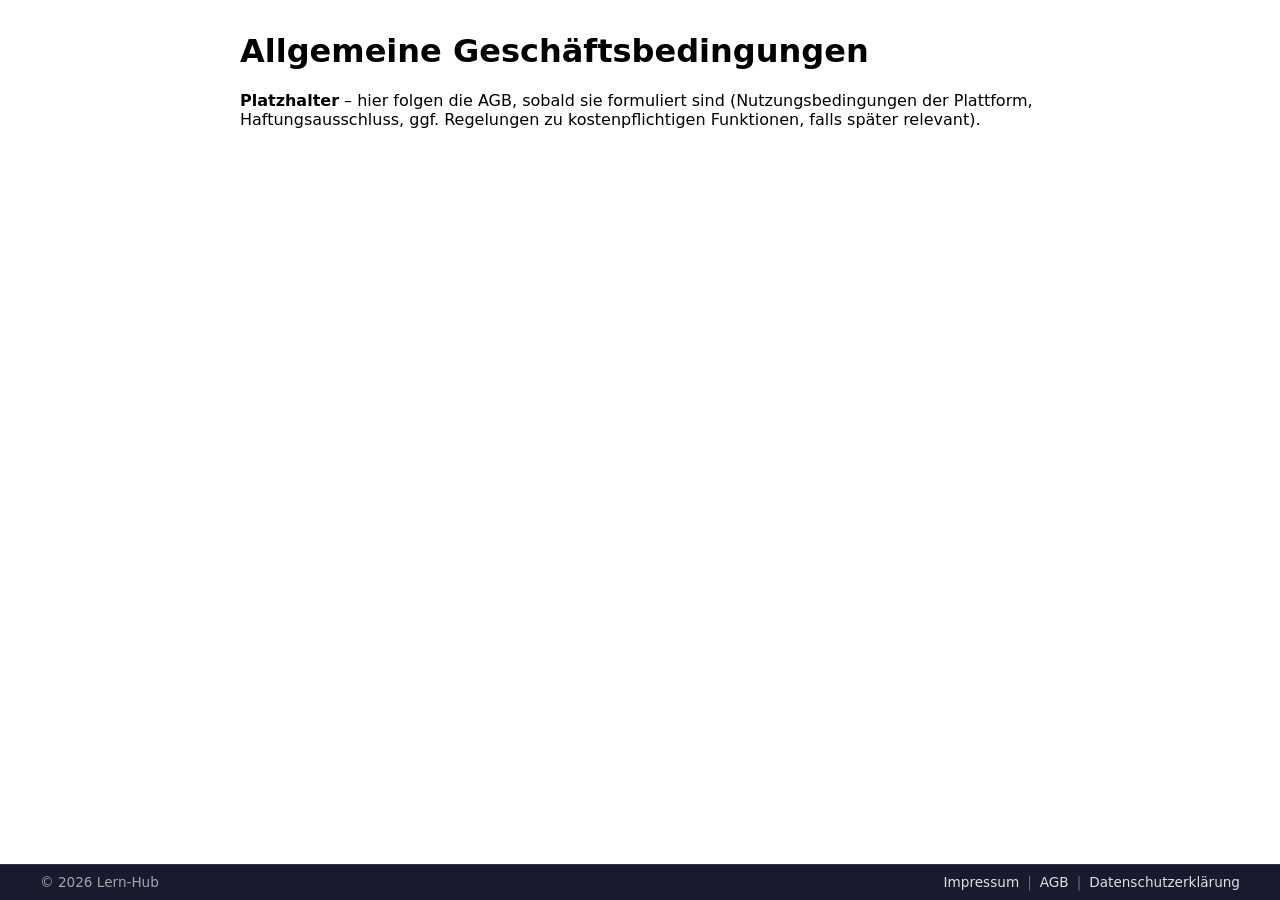
==== footer-agb.html @ 0b38438c "Add files via upload" ====
<!DOCTYPE html>
<html lang="de">
<head>
  <meta charset="UTF-8">
  <meta name="viewport" content="width=device-width, initial-scale=1.0">
  <title>AGB – Lern-Hub</title>
  <link rel="stylesheet" href="/footer-style.css">
</head>
<body>
  <main style="max-width: 800px; margin: 2rem auto; padding: 0 1rem; font-family: system-ui, sans-serif;">
    <h1>Allgemeine Geschäftsbedingungen</h1>
    <p><strong>Platzhalter</strong> – hier folgen die AGB, sobald sie formuliert sind
      (Nutzungsbedingungen der Plattform, Haftungsausschluss, ggf. Regelungen
      zu kostenpflichtigen Funktionen, falls später relevant).</p>
  </main>
  <script src="/footer-config.js"></script>
  <script src="/footer-app.js" defer></script>
</body>
</html>
---- footer-style.css ----
/* footer-style.css — Styling für #globaler-footer
   Gehört zum Footer-Baustein (footer-config.js, footer-app.js).
   Als externe Datei eingebunden -> Browser cached sie einmal
   projektweit statt bei jedem Seitenaufruf neu zu laden. */

#globaler-footer {
    position: fixed;
    bottom: 0;
    left: 0;
    width: 100%;
    background: #1a1a2e;
    color: #e0e0e0;
    font-family: system-ui, -apple-system, "Segoe UI", sans-serif;
    font-size: 0.85rem;
    z-index: 1000;
    border-top: 1px solid rgba(255, 255, 255, 0.1);
    box-sizing: border-box;
}

#globaler-footer .footer-inner {
    max-width: 1200px;
    margin: 0 auto;
    padding: 0.6rem 1rem;
    display: flex;
    flex-wrap: wrap;
    justify-content: space-between;
    align-items: center;
    gap: 0.5rem;
}

#globaler-footer .footer-copyright {
    opacity: 0.7;
}

#globaler-footer nav {
    display: flex;
    align-items: center;
    gap: 0.5rem;
}

#globaler-footer a {
    color: #e0e0e0;
    text-decoration: none;
}

#globaler-footer a:hover,
#globaler-footer a:focus-visible {
    text-decoration: underline;
    outline: none;
}

#globaler-footer .footer-trenner {
    opacity: 0.4;
}

/* Platz am Seitenende reservieren, damit der fixierte Footer keinen
   Inhalt verdeckt. Wird nur wirksam, wenn der Footer tatsächlich
   eingefügt wurde (siehe footer-app.js). */
body.hat-globalen-footer {
    padding-bottom: 3rem;
}

@media (max-width: 480px) {
    #globaler-footer .footer-inner {
        flex-direction: column;
        text-align: center;
    }
}
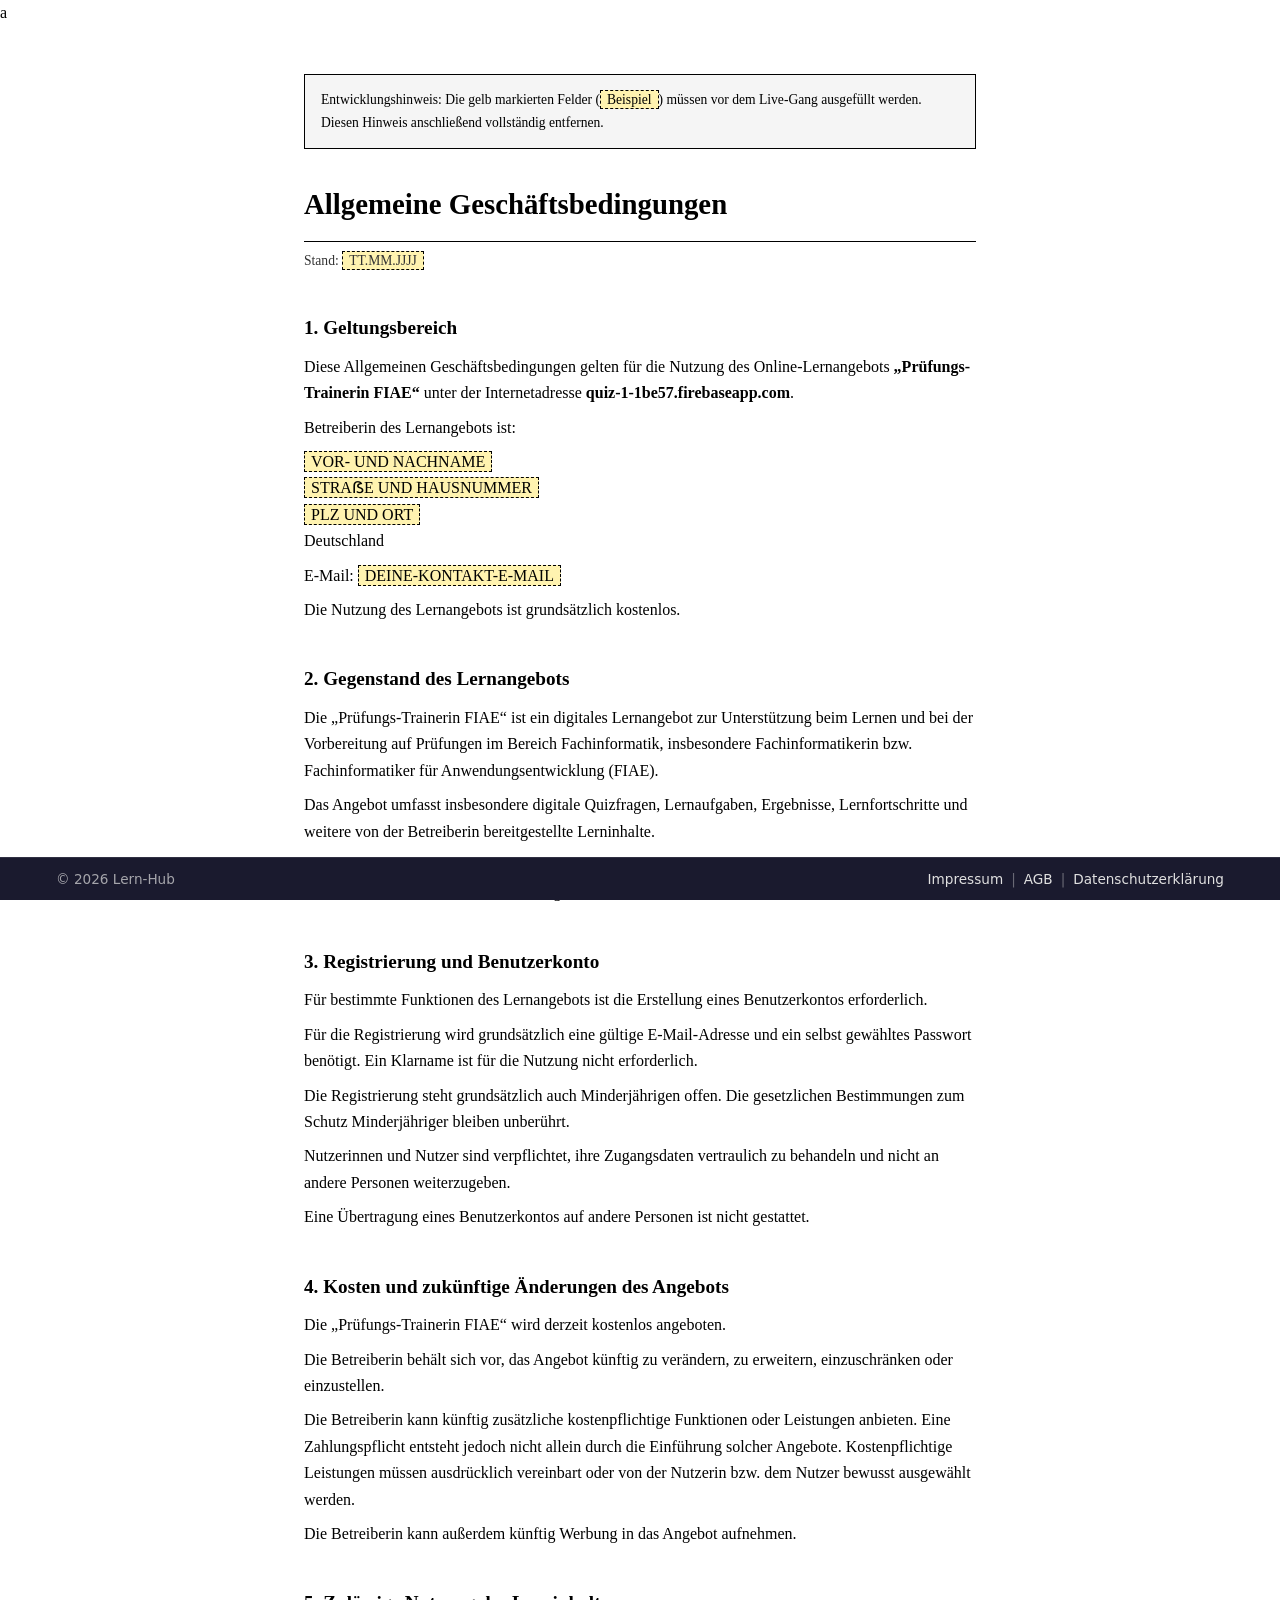
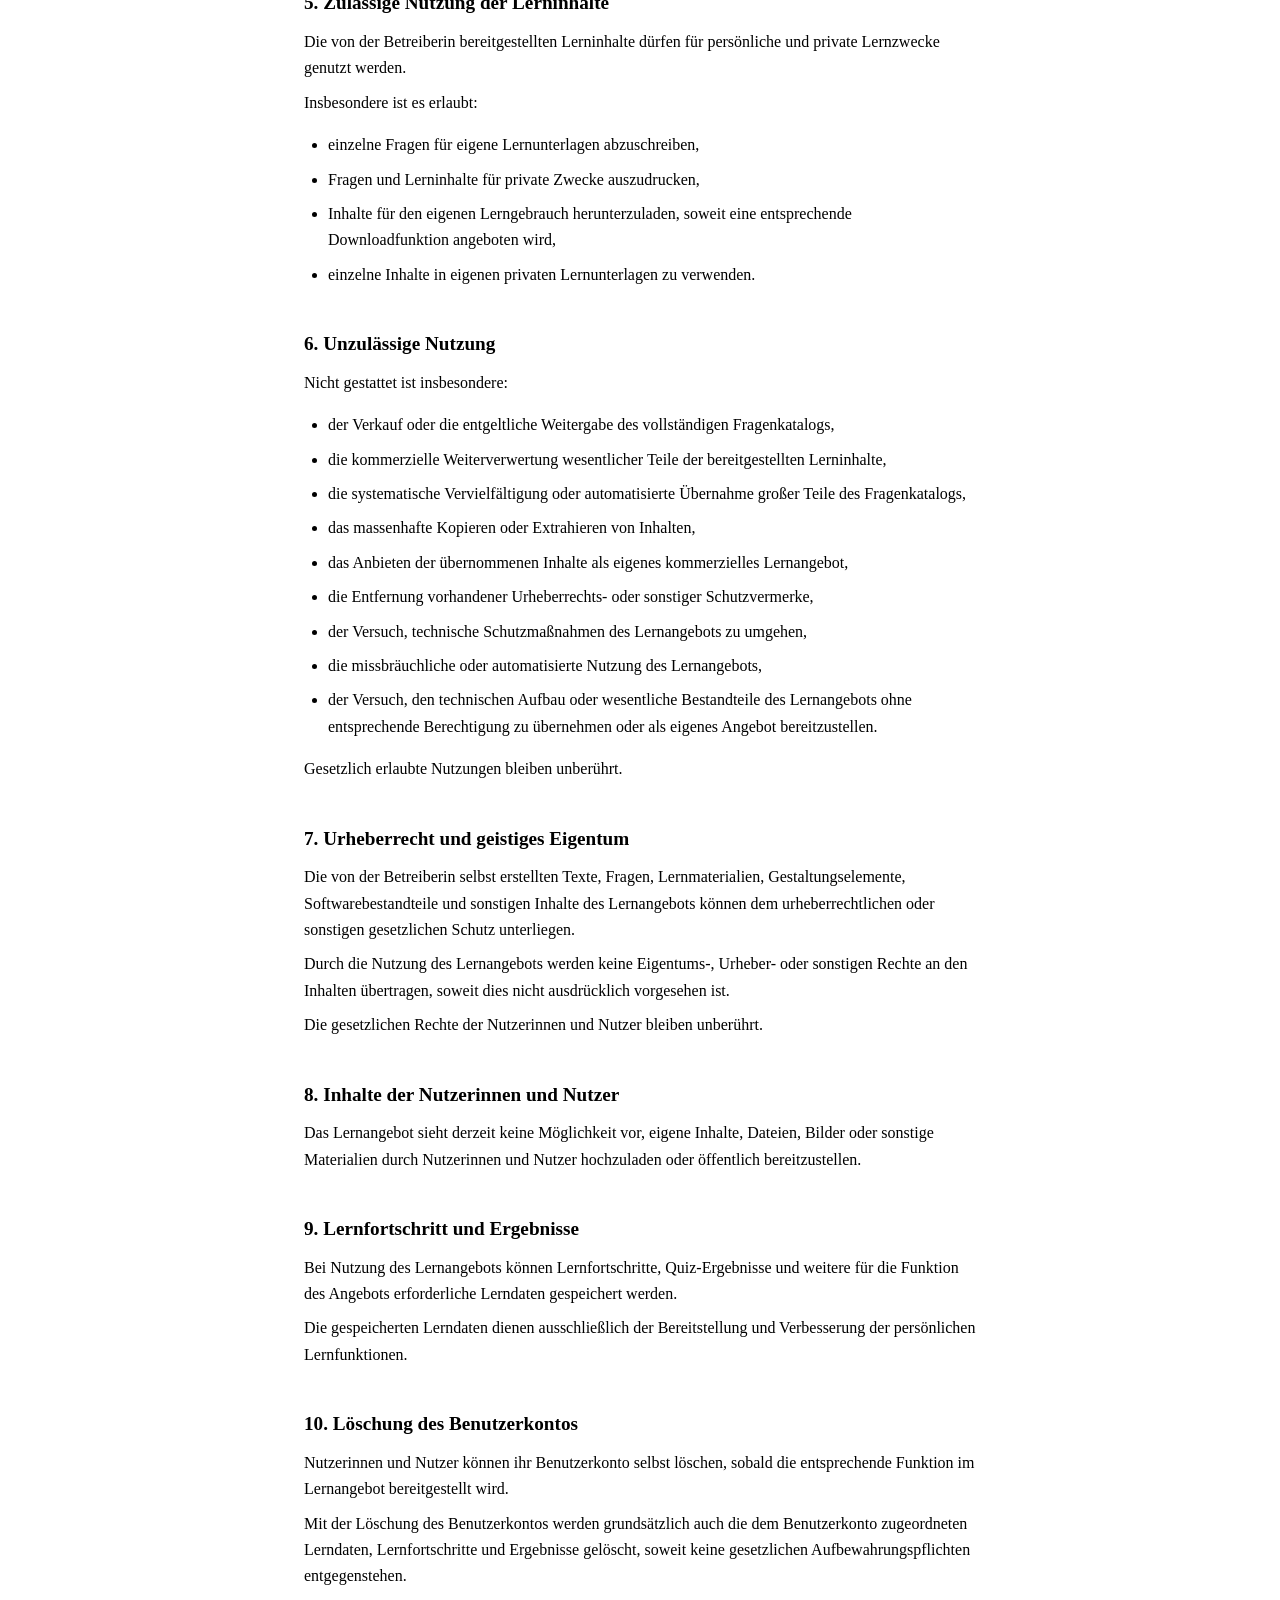
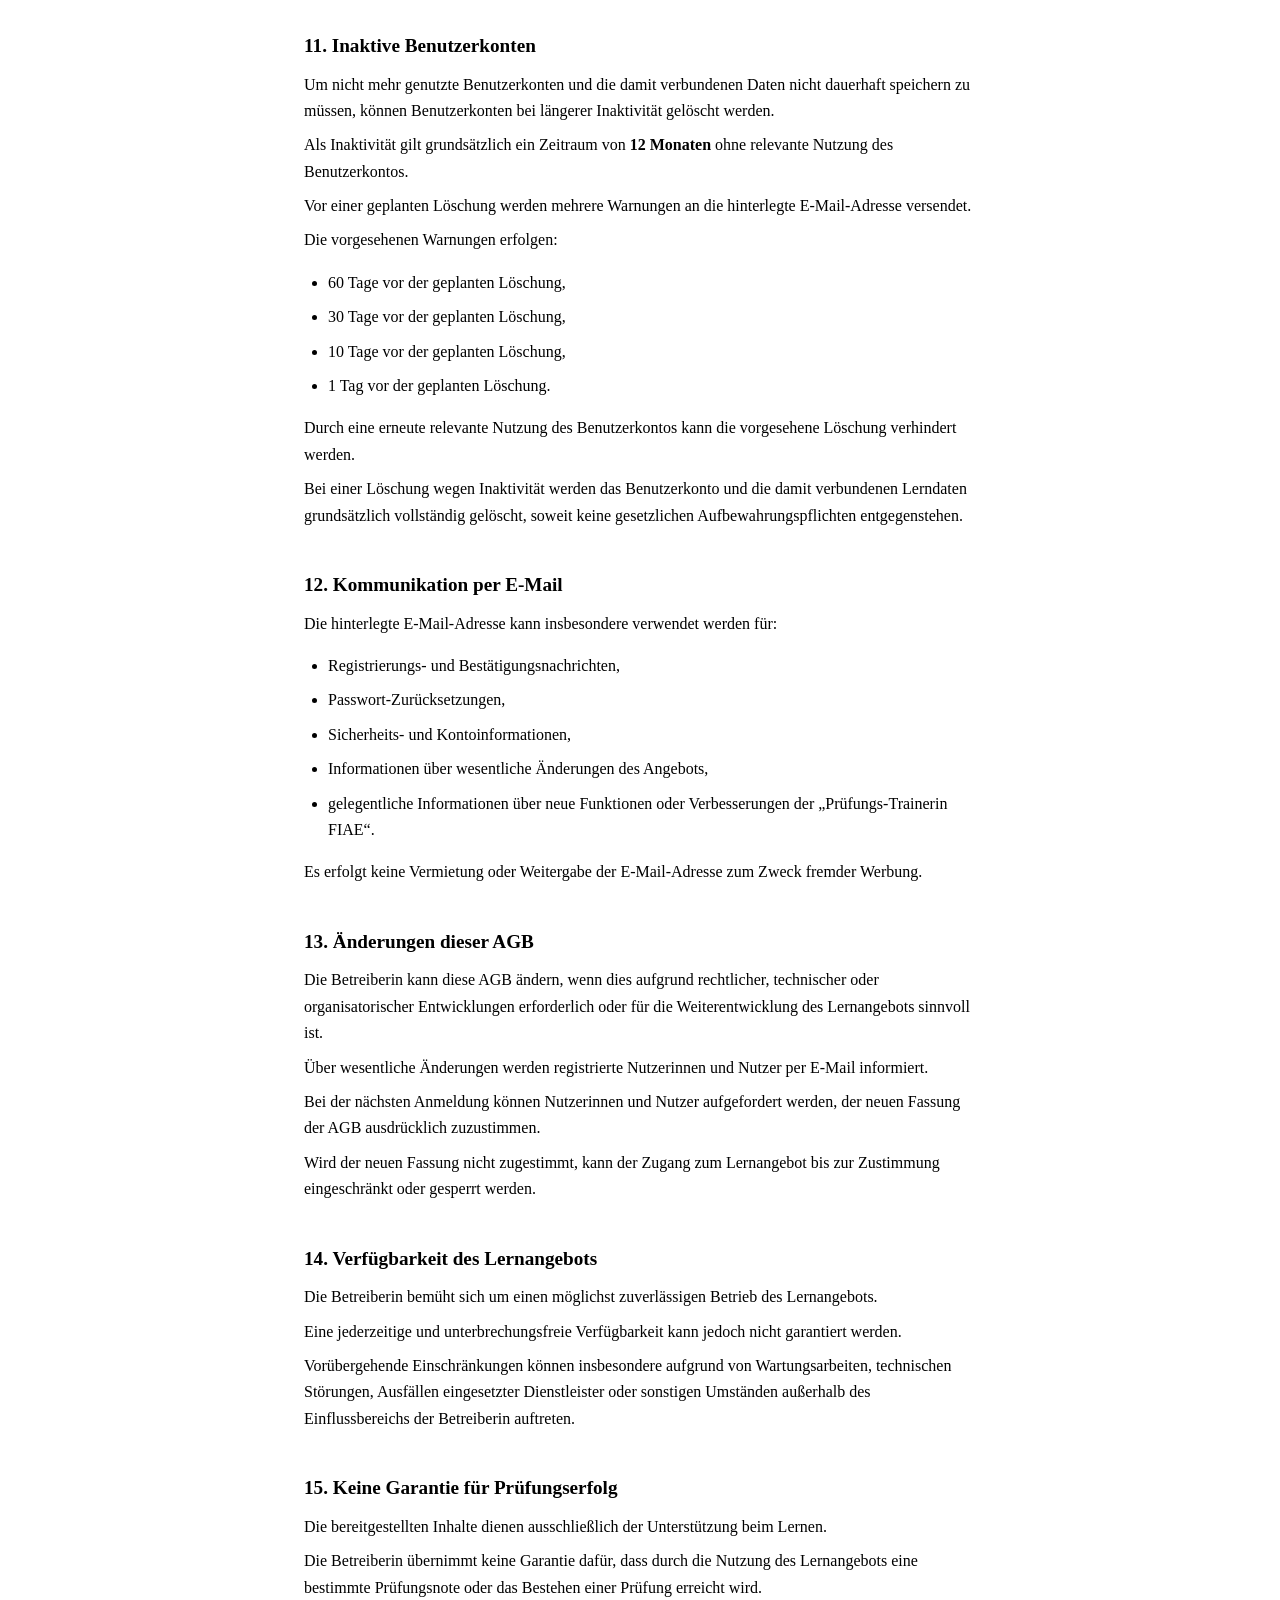
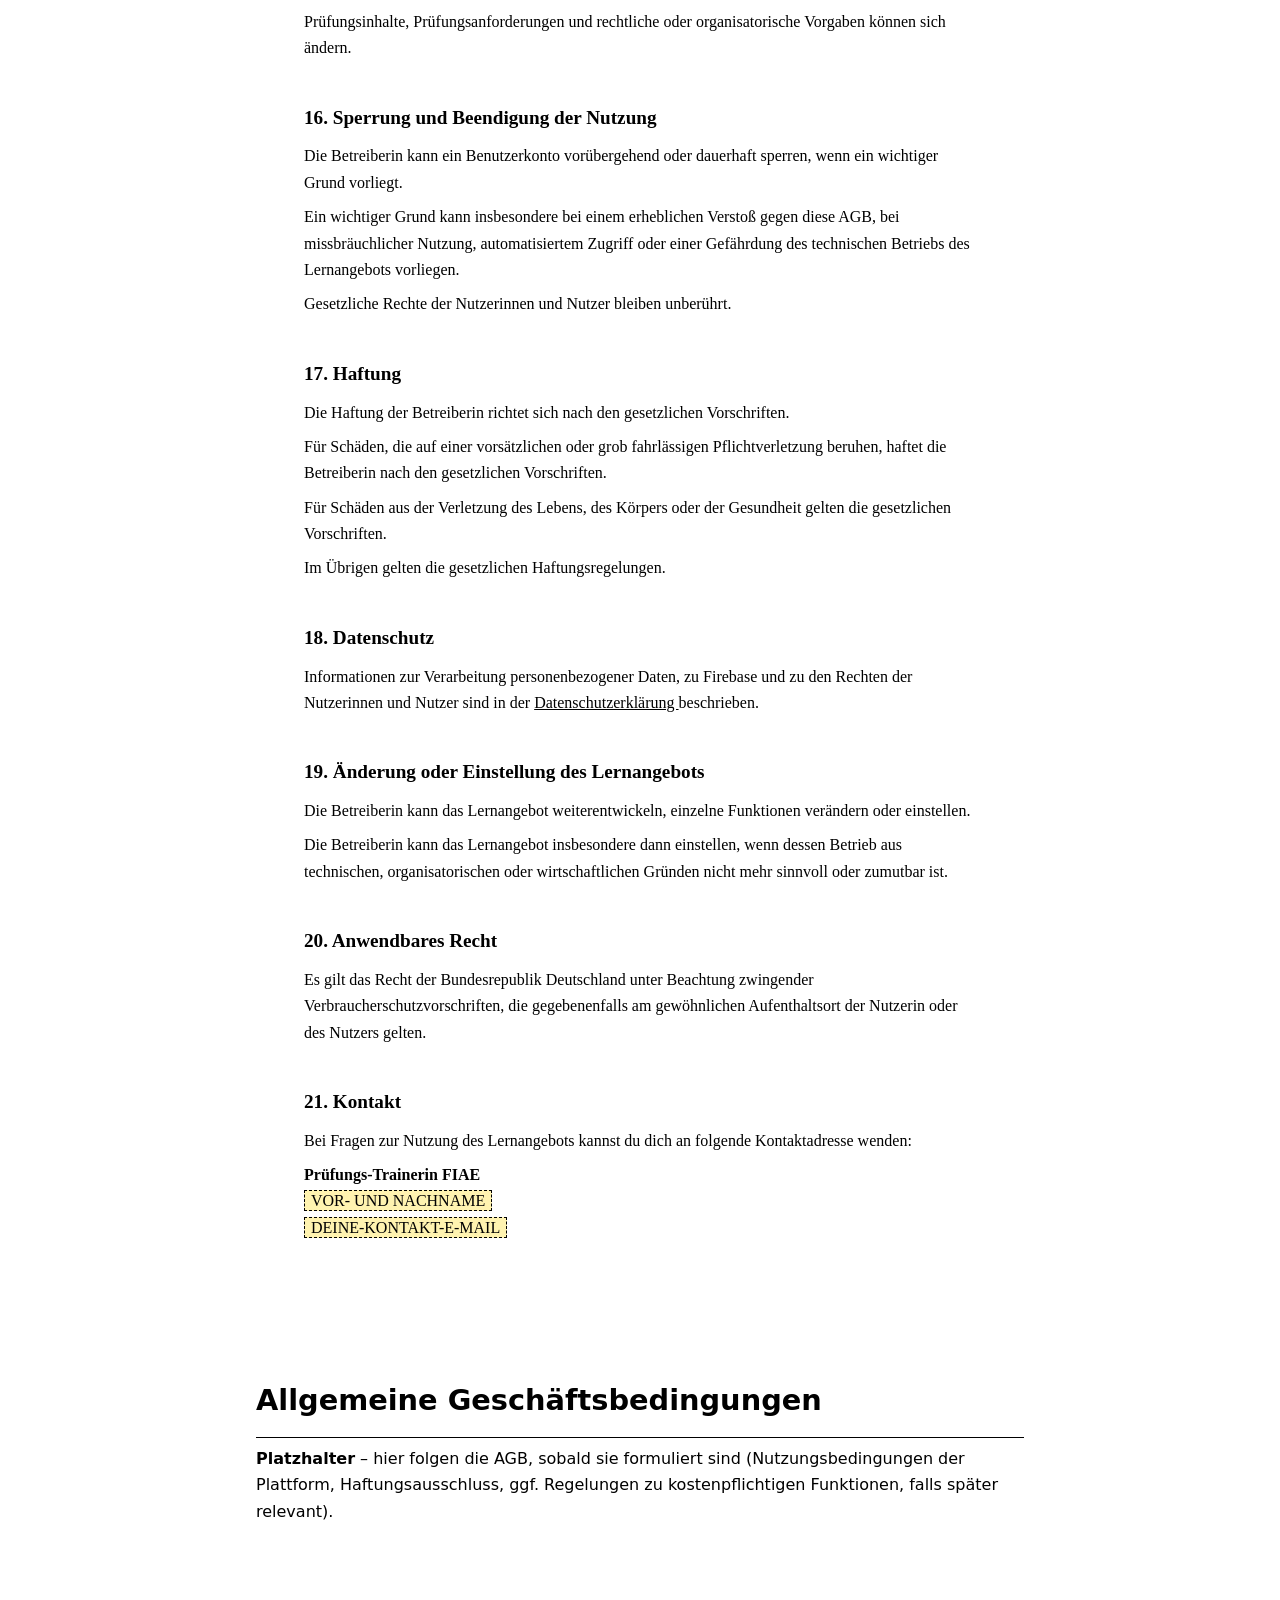
==== commit 9157c301: "Revise AGB for Prüfungs-Trainerin FIAE Updated footer-agb.html to include new terms and conditions f" ====
--- a/footer-agb.html
+++ b/footer-agb.html
@@ -6,7 +6,705 @@
   <title>AGB – Lern-Hub</title>
   <link rel="stylesheet" href="/footer-style.css">
 </head>
+<body>a<!DOCTYPE html>
+<html lang="de">
+
+<head>
+    <meta charset="UTF-8">
+    <meta name="viewport" content="width=device-width, initial-scale=1.0">
+
+    <title>AGB – Prüfungs-Trainerin FIAE</title>
+
+    <link rel="stylesheet" href="/footer-style.css">
+
+    <style>
+        :root {
+            --schrift: Georgia, "Times New Roman", Times, serif;
+        }
+
+        * {
+            box-sizing: border-box;
+        }
+
+        body {
+            margin: 0;
+            background: #ffffff;
+            color: #000000;
+            font-family: var(--schrift);
+            line-height: 1.65;
+        }
+
+        main {
+            max-width: 720px;
+            margin: 0 auto;
+            padding: 48px 24px 96px;
+        }
+
+        h1 {
+            font-size: 1.8rem;
+            margin: 0 0 8px;
+            border-bottom: 1px solid #000000;
+            padding-bottom: 12px;
+        }
+
+        .stand {
+            font-size: 0.85rem;
+            color: #333333;
+            margin: 0 0 32px;
+        }
+
+        h2 {
+            font-size: 1.2rem;
+            margin: 40px 0 10px;
+        }
+
+        h3 {
+            font-size: 1rem;
+            margin: 24px 0 6px;
+        }
+
+        p,
+        li {
+            margin: 0 0 8px;
+        }
+
+        ul,
+        ol {
+            padding-left: 24px;
+        }
+
+        a {
+            color: #000000;
+        }
+
+        /* ==========================================================
+           PLATZHALTER
+           Vor dem Live-Gang alle gelb markierten Stellen ersetzen.
+           ========================================================== */
+
+        .platzhalter {
+            background: #fff3b0;
+            border: 1px dashed #000000;
+            padding: 1px 6px;
+        }
+        .hinweis-entwicklung {
+            margin: 0 0 32px;
+            padding: 14px 16px;
+            border: 1px solid #000000;
+            background: #f5f5f5;
+            font-size: 0.85rem;
+        }
+        nav.inhaltsverzeichnis {
+            margin: 0 0 32px;
+            padding: 16px 20px;
+            border: 1px solid #000000;
+            font-size: 0.9rem;
+        }
+        nav.inhaltsverzeichnis ol {
+            margin: 8px 0 0;
+            padding-left: 20px;
+        }
+    </style>
+</head>
 <body>
+    <main>
+
+        <!--
+            ==========================================================
+            ENTWICKLUNGSHINWEIS
+            Diesen gesamten Hinweis vor dem Live-Gang entfernen.
+            ==========================================================
+        -->
+
+        <p class="hinweis-entwicklung">
+            Entwicklungshinweis: Die gelb markierten Felder
+            (<span class="platzhalter">Beispiel</span>)
+            müssen vor dem Live-Gang ausgefüllt werden.
+            Diesen Hinweis anschließend vollständig entfernen.
+        </p>
+
+
+        <h1>Allgemeine Geschäftsbedingungen</h1>
+
+        <p class="stand">
+            Stand:
+            <span class="platzhalter">TT.MM.JJJJ</span>
+        </p>
+
+
+        <!-- ==========================================================
+             1. GELTUNGSBEREICH
+             ========================================================== -->
+
+        <h2 id="geltungsbereich">1. Geltungsbereich</h2>
+        <p>
+            Diese Allgemeinen Geschäftsbedingungen gelten für die Nutzung
+            des Online-Lernangebots
+            <strong>„Prüfungs-Trainerin FIAE“</strong>
+            unter der Internetadresse
+            <strong>quiz-1-1be57.firebaseapp.com</strong>.
+        </p>
+        <p>
+            Betreiberin des Lernangebots ist:
+        </p>
+        <p>
+            <span class="platzhalter">VOR- UND NACHNAME</span><br>
+            <span class="platzhalter">STRAẞE UND HAUSNUMMER</span><br>
+            <span class="platzhalter">PLZ UND ORT</span><br>
+            Deutschland
+        </p>
+        <p>
+            E-Mail:
+            <span class="platzhalter">DEINE-KONTAKT-E-MAIL</span>
+        </p>
+
+        <p>
+            Die Nutzung des Lernangebots ist grundsätzlich kostenlos.
+        </p>
+
+
+        <!-- ==========================================================
+             2. ANGEBOT
+             ========================================================== -->
+
+        <h2 id="angebot">2. Gegenstand des Lernangebots</h2>
+
+        <p>
+            Die „Prüfungs-Trainerin FIAE“ ist ein digitales Lernangebot
+            zur Unterstützung beim Lernen und bei der Vorbereitung auf
+            Prüfungen im Bereich Fachinformatik,
+            insbesondere Fachinformatikerin bzw. Fachinformatiker für
+            Anwendungsentwicklung (FIAE).
+        </p>
+
+        <p>
+            Das Angebot umfasst insbesondere digitale Quizfragen,
+            Lernaufgaben, Ergebnisse, Lernfortschritte und weitere
+            von der Betreiberin bereitgestellte Lerninhalte.
+        </p>
+
+        <p>
+            Das Lernangebot dient ausschließlich der Unterstützung beim
+            selbstständigen Lernen. Es stellt keine Garantie für das
+            Bestehen einer Prüfung dar.
+        </p>
+
+
+        <!-- ==========================================================
+             3. REGISTRIERUNG
+             ========================================================== -->
+
+        <h2 id="registrierung">3. Registrierung und Benutzerkonto</h2>
+
+        <p>
+            Für bestimmte Funktionen des Lernangebots ist die Erstellung
+            eines Benutzerkontos erforderlich.
+        </p>
+
+        <p>
+            Für die Registrierung wird grundsätzlich eine gültige
+            E-Mail-Adresse und ein selbst gewähltes Passwort benötigt.
+            Ein Klarname ist für die Nutzung nicht erforderlich.
+        </p>
+
+        <p>
+            Die Registrierung steht grundsätzlich auch Minderjährigen offen.
+            Die gesetzlichen Bestimmungen zum Schutz Minderjähriger bleiben
+            unberührt.
+        </p>
+
+        <p>
+            Nutzerinnen und Nutzer sind verpflichtet, ihre Zugangsdaten
+            vertraulich zu behandeln und nicht an andere Personen
+            weiterzugeben.
+        </p>
+
+        <p>
+            Eine Übertragung eines Benutzerkontos auf andere Personen
+            ist nicht gestattet.
+        </p>
+
+
+        <!-- ==========================================================
+             4. KOSTEN
+             ========================================================== -->
+
+        <h2 id="kosten">4. Kosten und zukünftige Änderungen des Angebots</h2>
+
+        <p>
+            Die „Prüfungs-Trainerin FIAE“ wird derzeit kostenlos angeboten.
+        </p>
+
+        <p>
+            Die Betreiberin behält sich vor, das Angebot künftig zu
+            verändern, zu erweitern, einzuschränken oder einzustellen.
+        </p>
+
+        <p>
+            Die Betreiberin kann künftig zusätzliche kostenpflichtige
+            Funktionen oder Leistungen anbieten. Eine Zahlungspflicht
+            entsteht jedoch nicht allein durch die Einführung solcher
+            Angebote. Kostenpflichtige Leistungen müssen ausdrücklich
+            vereinbart oder von der Nutzerin bzw. dem Nutzer bewusst
+            ausgewählt werden.
+        </p>
+
+        <p>
+            Die Betreiberin kann außerdem künftig Werbung in das Angebot
+            aufnehmen.
+        </p>
+
+
+        <!-- ==========================================================
+             5. NUTZUNGSRECHTE
+             ========================================================== -->
+
+        <h2 id="nutzungsrechte">5. Zulässige Nutzung der Lerninhalte</h2>
+
+        <p>
+            Die von der Betreiberin bereitgestellten Lerninhalte dürfen
+            für persönliche und private Lernzwecke genutzt werden.
+        </p>
+
+        <p>
+            Insbesondere ist es erlaubt:
+        </p>
+
+        <ul>
+            <li>
+                einzelne Fragen für eigene Lernunterlagen abzuschreiben,
+            </li>
+            <li>
+                Fragen und Lerninhalte für private Zwecke auszudrucken,
+            </li>
+            <li>
+                Inhalte für den eigenen Lerngebrauch herunterzuladen,
+                soweit eine entsprechende Downloadfunktion angeboten wird,
+            </li>
+            <li>
+                einzelne Inhalte in eigenen privaten Lernunterlagen
+                zu verwenden.
+            </li>
+        </ul>
+
+
+        <!-- ==========================================================
+             6. NICHT ERLAUBTE NUTZUNG
+             ========================================================== -->
+
+        <h2 id="untersagte-nutzung">6. Unzulässige Nutzung</h2>
+
+        <p>
+            Nicht gestattet ist insbesondere:
+        </p>
+
+        <ul>
+            <li>
+                der Verkauf oder die entgeltliche Weitergabe des
+                vollständigen Fragenkatalogs,
+            </li>
+            <li>
+                die kommerzielle Weiterverwertung wesentlicher Teile
+                der bereitgestellten Lerninhalte,
+            </li>
+            <li>
+                die systematische Vervielfältigung oder automatisierte
+                Übernahme großer Teile des Fragenkatalogs,
+            </li>
+            <li>
+                das massenhafte Kopieren oder Extrahieren von Inhalten,
+            </li>
+            <li>
+                das Anbieten der übernommenen Inhalte als eigenes
+                kommerzielles Lernangebot,
+            </li>
+            <li>
+                die Entfernung vorhandener Urheberrechts- oder
+                sonstiger Schutzvermerke,
+            </li>
+            <li>
+                der Versuch, technische Schutzmaßnahmen des Lernangebots
+                zu umgehen,
+            </li>
+            <li>
+                die missbräuchliche oder automatisierte Nutzung des
+                Lernangebots,
+            </li>
+            <li>
+                der Versuch, den technischen Aufbau oder wesentliche
+                Bestandteile des Lernangebots ohne entsprechende
+                Berechtigung zu übernehmen oder als eigenes Angebot
+                bereitzustellen.
+            </li>
+        </ul>
+
+        <p>
+            Gesetzlich erlaubte Nutzungen bleiben unberührt.
+        </p>
+
+
+        <!-- ==========================================================
+             7. URHEBERRECHT
+             ========================================================== -->
+
+        <h2 id="urheberrecht">7. Urheberrecht und geistiges Eigentum</h2>
+
+        <p>
+            Die von der Betreiberin selbst erstellten Texte, Fragen,
+            Lernmaterialien, Gestaltungselemente, Softwarebestandteile
+            und sonstigen Inhalte des Lernangebots können dem
+            urheberrechtlichen oder sonstigen gesetzlichen Schutz
+            unterliegen.
+        </p>
+
+        <p>
+            Durch die Nutzung des Lernangebots werden keine Eigentums-,
+            Urheber- oder sonstigen Rechte an den Inhalten übertragen,
+            soweit dies nicht ausdrücklich vorgesehen ist.
+        </p>
+
+        <p>
+            Die gesetzlichen Rechte der Nutzerinnen und Nutzer bleiben
+            unberührt.
+        </p>
+
+
+        <!-- ==========================================================
+             8. NUTZERINHALTE
+             ========================================================== -->
+
+        <h2 id="nutzerinhalte">8. Inhalte der Nutzerinnen und Nutzer</h2>
+
+        <p>
+            Das Lernangebot sieht derzeit keine Möglichkeit vor,
+            eigene Inhalte, Dateien, Bilder oder sonstige Materialien
+            durch Nutzerinnen und Nutzer hochzuladen oder öffentlich
+            bereitzustellen.
+        </p>
+
+
+        <!-- ==========================================================
+             9. LERNFORTSCHRITT
+             ========================================================== -->
+
+        <h2 id="lernfortschritt">9. Lernfortschritt und Ergebnisse</h2>
+
+        <p>
+            Bei Nutzung des Lernangebots können Lernfortschritte,
+            Quiz-Ergebnisse und weitere für die Funktion des Angebots
+            erforderliche Lerndaten gespeichert werden.
+        </p>
+
+        <p>
+            Die gespeicherten Lerndaten dienen ausschließlich der
+            Bereitstellung und Verbesserung der persönlichen
+            Lernfunktionen.
+        </p>
+
+
+        <!-- ==========================================================
+             10. KONTO LÖSCHEN
+             ========================================================== -->
+
+        <h2 id="konto-loeschen">10. Löschung des Benutzerkontos</h2>
+
+        <p>
+            Nutzerinnen und Nutzer können ihr Benutzerkonto selbst
+            löschen, sobald die entsprechende Funktion im Lernangebot
+            bereitgestellt wird.
+        </p>
+
+        <p>
+            Mit der Löschung des Benutzerkontos werden grundsätzlich
+            auch die dem Benutzerkonto zugeordneten Lerndaten,
+            Lernfortschritte und Ergebnisse gelöscht, soweit keine
+            gesetzlichen Aufbewahrungspflichten entgegenstehen.
+        </p>
+
+
+        <!-- ==========================================================
+             11. INAKTIVE KONTEN
+             ========================================================== -->
+
+        <h2 id="inaktivitaet">11. Inaktive Benutzerkonten</h2>
+
+        <p>
+            Um nicht mehr genutzte Benutzerkonten und die damit
+            verbundenen Daten nicht dauerhaft speichern zu müssen,
+            können Benutzerkonten bei längerer Inaktivität gelöscht
+            werden.
+        </p>
+
+        <p>
+            Als Inaktivität gilt grundsätzlich ein Zeitraum von
+            <strong>12 Monaten</strong> ohne relevante Nutzung des
+            Benutzerkontos.
+        </p>
+
+        <p>
+            Vor einer geplanten Löschung werden mehrere Warnungen an
+            die hinterlegte E-Mail-Adresse versendet.
+        </p>
+
+        <p>
+            Die vorgesehenen Warnungen erfolgen:
+        </p>
+
+        <ul>
+            <li>60 Tage vor der geplanten Löschung,</li>
+            <li>30 Tage vor der geplanten Löschung,</li>
+            <li>10 Tage vor der geplanten Löschung,</li>
+            <li>1 Tag vor der geplanten Löschung.</li>
+        </ul>
+
+        <p>
+            Durch eine erneute relevante Nutzung des Benutzerkontos
+            kann die vorgesehene Löschung verhindert werden.
+        </p>
+
+        <p>
+            Bei einer Löschung wegen Inaktivität werden das Benutzerkonto
+            und die damit verbundenen Lerndaten grundsätzlich vollständig
+            gelöscht, soweit keine gesetzlichen Aufbewahrungspflichten
+            entgegenstehen.
+        </p>
+
+
+        <!-- ==========================================================
+             12. E-MAILS
+             ========================================================== -->
+
+        <h2 id="emails">12. Kommunikation per E-Mail</h2>
+
+        <p>
+            Die hinterlegte E-Mail-Adresse kann insbesondere verwendet
+            werden für:
+        </p>
+
+        <ul>
+            <li>Registrierungs- und Bestätigungsnachrichten,</li>
+            <li>Passwort-Zurücksetzungen,</li>
+            <li>Sicherheits- und Kontoinformationen,</li>
+            <li>Informationen über wesentliche Änderungen des Angebots,</li>
+            <li>
+                gelegentliche Informationen über neue Funktionen oder
+                Verbesserungen der „Prüfungs-Trainerin FIAE“.
+            </li>
+        </ul>
+
+        <p>
+            Es erfolgt keine Vermietung oder Weitergabe der E-Mail-Adresse
+            zum Zweck fremder Werbung.
+        </p>
+
+
+        <!-- ==========================================================
+             13. ÄNDERUNGEN DER AGB
+             ========================================================== -->
+
+        <h2 id="agb-aenderungen">13. Änderungen dieser AGB</h2>
+
+        <p>
+            Die Betreiberin kann diese AGB ändern, wenn dies aufgrund
+            rechtlicher, technischer oder organisatorischer Entwicklungen
+            erforderlich oder für die Weiterentwicklung des Lernangebots
+            sinnvoll ist.
+        </p>
+
+        <p>
+            Über wesentliche Änderungen werden registrierte Nutzerinnen
+            und Nutzer per E-Mail informiert.
+        </p>
+
+        <p>
+            Bei der nächsten Anmeldung können Nutzerinnen und Nutzer
+            aufgefordert werden, der neuen Fassung der AGB ausdrücklich
+            zuzustimmen.
+        </p>
+
+        <p>
+            Wird der neuen Fassung nicht zugestimmt, kann der Zugang
+            zum Lernangebot bis zur Zustimmung eingeschränkt oder
+            gesperrt werden.
+        </p>
+
+
+        <!-- ==========================================================
+             14. VERFÜGBARKEIT
+             ========================================================== -->
+
+        <h2 id="verfuegbarkeit">14. Verfügbarkeit des Lernangebots</h2>
+
+        <p>
+            Die Betreiberin bemüht sich um einen möglichst zuverlässigen
+            Betrieb des Lernangebots.
+        </p>
+
+        <p>
+            Eine jederzeitige und unterbrechungsfreie Verfügbarkeit
+            kann jedoch nicht garantiert werden.
+        </p>
+
+        <p>
+            Vorübergehende Einschränkungen können insbesondere aufgrund
+            von Wartungsarbeiten, technischen Störungen, Ausfällen
+            eingesetzter Dienstleister oder sonstigen Umständen
+            außerhalb des Einflussbereichs der Betreiberin auftreten.
+        </p>
+
+
+        <!-- ==========================================================
+             15. KEINE PRÜFUNGSGARANTIE
+             ========================================================== -->
+
+        <h2 id="pruefung">15. Keine Garantie für Prüfungserfolg</h2>
+
+        <p>
+            Die bereitgestellten Inhalte dienen ausschließlich der
+            Unterstützung beim Lernen.
+        </p>
+
+        <p>
+            Die Betreiberin übernimmt keine Garantie dafür, dass durch
+            die Nutzung des Lernangebots eine bestimmte Prüfungsnote
+            oder das Bestehen einer Prüfung erreicht wird.
+        </p>
+
+        <p>
+            Prüfungsinhalte, Prüfungsanforderungen und rechtliche oder
+            organisatorische Vorgaben können sich ändern.
+        </p>
+
+
+        <!-- ==========================================================
+             16. SPERRUNG
+             ========================================================== -->
+
+        <h2 id="sperrung">16. Sperrung und Beendigung der Nutzung</h2>
+
+        <p>
+            Die Betreiberin kann ein Benutzerkonto vorübergehend oder
+            dauerhaft sperren, wenn ein wichtiger Grund vorliegt.
+        </p>
+
+        <p>
+            Ein wichtiger Grund kann insbesondere bei einem erheblichen
+            Verstoß gegen diese AGB, bei missbräuchlicher Nutzung,
+            automatisiertem Zugriff oder einer Gefährdung des technischen
+            Betriebs des Lernangebots vorliegen.
+        </p>
+
+        <p>
+            Gesetzliche Rechte der Nutzerinnen und Nutzer bleiben
+            unberührt.
+        </p>
+
+
+        <!-- ==========================================================
+             17. HAFTUNG
+             ========================================================== -->
+
+        <h2 id="haftung">17. Haftung</h2>
+
+        <p>
+            Die Haftung der Betreiberin richtet sich nach den gesetzlichen
+            Vorschriften.
+        </p>
+
+        <p>
+            Für Schäden, die auf einer vorsätzlichen oder grob
+            fahrlässigen Pflichtverletzung beruhen, haftet die Betreiberin
+            nach den gesetzlichen Vorschriften.
+        </p>
+
+        <p>
+            Für Schäden aus der Verletzung des Lebens, des Körpers oder
+            der Gesundheit gelten die gesetzlichen Vorschriften.
+        </p>
+
+        <p>
+            Im Übrigen gelten die gesetzlichen Haftungsregelungen.
+        </p>
+
+
+        <!-- ==========================================================
+             18. DATENSCHUTZ
+             ========================================================== -->
+
+        <h2 id="datenschutz">18. Datenschutz</h2>
+
+        <p>
+            Informationen zur Verarbeitung personenbezogener Daten,
+            zu Firebase und zu den Rechten der Nutzerinnen und Nutzer
+            sind in der
+            <a href="/footer-datenschutz.html">
+                Datenschutzerklärung
+            </a>
+            beschrieben.
+        </p>
+
+
+        <!-- ==========================================================
+             19. ÄNDERUNG / EINSTELLUNG DES DIENSTES
+             ========================================================== -->
+
+        <h2 id="einstellung">19. Änderung oder Einstellung des Lernangebots</h2>
+
+        <p>
+            Die Betreiberin kann das Lernangebot weiterentwickeln,
+            einzelne Funktionen verändern oder einstellen.
+        </p>
+
+        <p>
+            Die Betreiberin kann das Lernangebot insbesondere dann
+            einstellen, wenn dessen Betrieb aus technischen,
+            organisatorischen oder wirtschaftlichen Gründen nicht mehr
+            sinnvoll oder zumutbar ist.
+        </p>
+
+
+        <!-- ==========================================================
+             20. ANWENDBARES RECHT
+             ========================================================== -->
+
+        <h2 id="recht">20. Anwendbares Recht</h2>
+
+        <p>
+            Es gilt das Recht der Bundesrepublik Deutschland unter
+            Beachtung zwingender Verbraucherschutzvorschriften, die
+            gegebenenfalls am gewöhnlichen Aufenthaltsort der Nutzerin
+            oder des Nutzers gelten.
+        </p>
+
+
+        <!-- ==========================================================
+             21. KONTAKT
+             ========================================================== -->
+
+        <h2 id="kontakt">21. Kontakt</h2>
+
+        <p>
+            Bei Fragen zur Nutzung des Lernangebots kannst du dich an
+            folgende Kontaktadresse wenden:
+        </p>
+
+        <p>
+            <strong>Prüfungs-Trainerin FIAE</strong><br>
+            <span class="platzhalter">VOR- UND NACHNAME</span><br>
+            <span class="platzhalter">DEINE-KONTAKT-E-MAIL</span>
+        </p>
+
+
+    </main>
+
+
+    <!-- Verbindung zum Footer -->
+    <script src="/footer-config.js"></script>
+    <script src="/footer-app.js" defer></script>
+
+</body>
+
+</html>
   <main style="max-width: 800px; margin: 2rem auto; padding: 0 1rem; font-family: system-ui, sans-serif;">
     <h1>Allgemeine Geschäftsbedingungen</h1>
     <p><strong>Platzhalter</strong> – hier folgen die AGB, sobald sie formuliert sind
@@ -16,4 +714,4 @@
   <script src="/footer-config.js"></script>
   <script src="/footer-app.js" defer></script>
 </body>
-</html>+</html>
